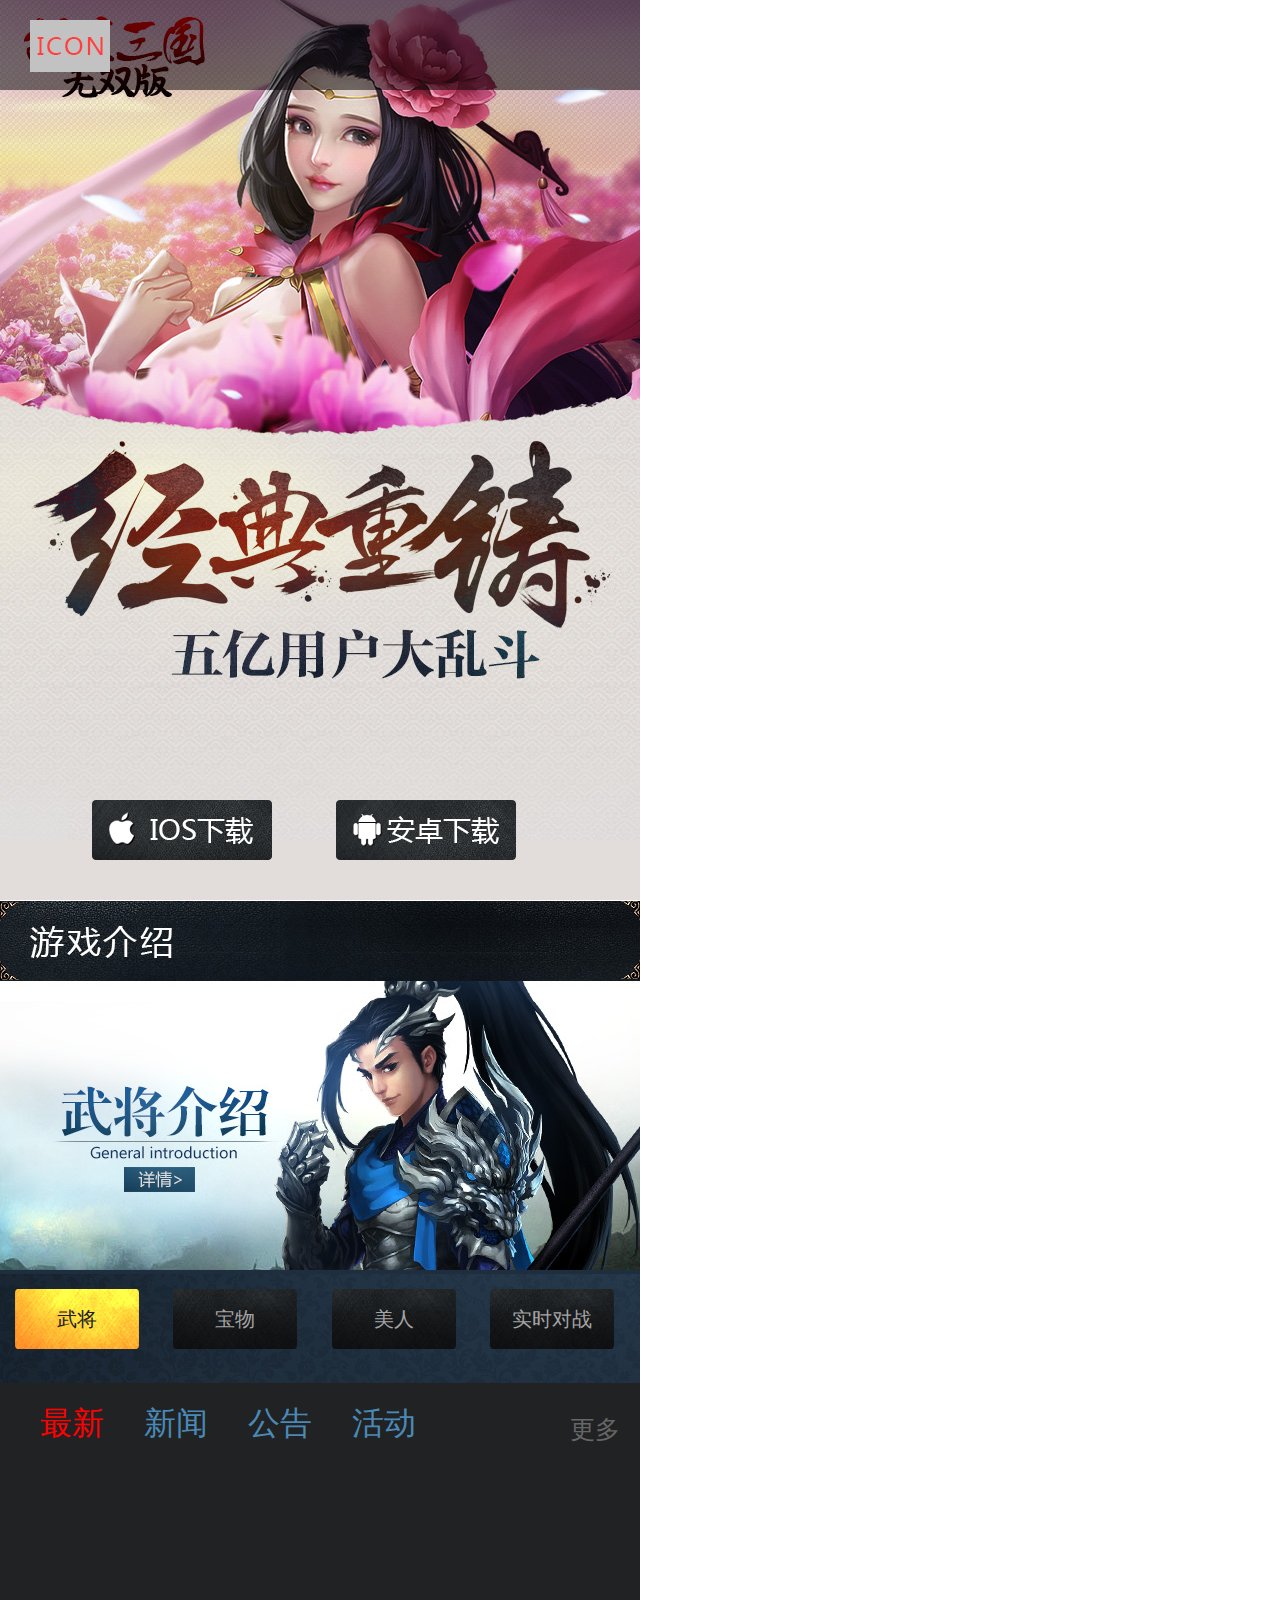
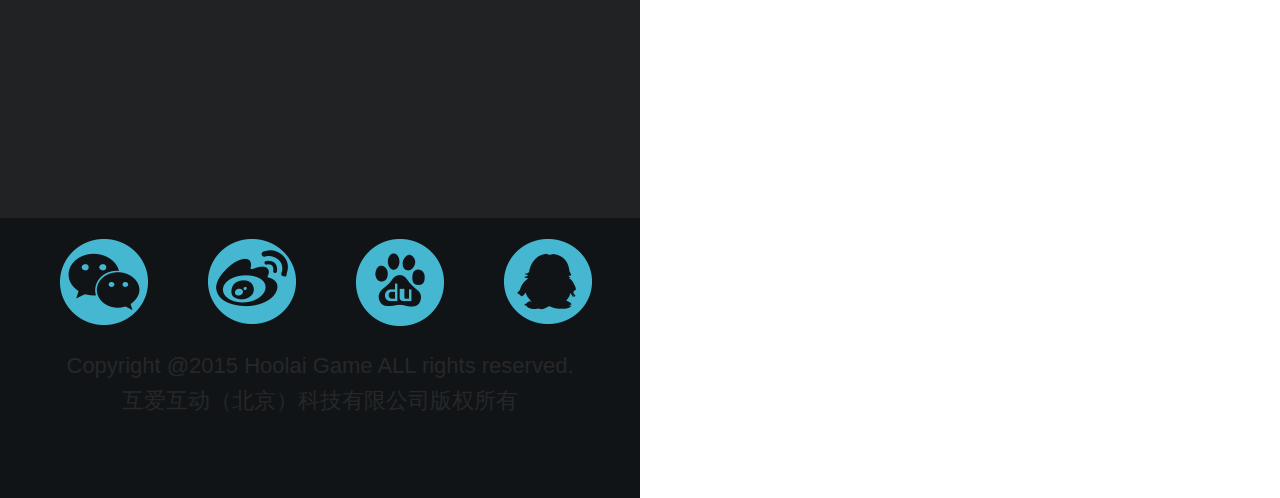
==== index.html @ 8ed96c47 "fir" ====
<!DOCTYPE html>
<html lang="en">

<head>
    <meta charset="UTF-8">
    <meta name="viewport" content="width=640,target-densitydpi=320, minimum-scale=0.5, maximum-scale=2,user-scalable=0">
    <meta name="keywords" content="模板">
    <meta name="description" content="模板 ">
    <meta name="author" content="lizzy">
    <!-- <meta HTTP-EQUIV="Pragma" CONTENT="no-cache"> -->
    <link rel="shortcut icon" href="favicon.ico" type="image/x-icon">
    <title>胡莱三国 无双版</title>
    <link rel="stylesheet" type="text/css" href="css/homepage.css">
    <script type="text/javascript" src="js/jquery-1.11.2.min.js"></script>
    <script type="text/javascript" src="js/homepage.js"></script>
</head>

<body class="home">
    <div class="nav">
        <a href="#" class="logo"></a>
        <!-- <img src="images/homepage/logo.jpg" alt="" class="logo"> -->
        <!-- <a href="#" class="dl">游戏下载</a> -->
    </div>
    <div class="bg">
        <div class="dl">
            <a href="#" class="ios">ios下载</a>
            <a href="#" class="android">android下载</a>
        </div>
    </div>    
    <div class="gameinfo">
        <h2 class="title"><span>游戏介绍</span></h2>
        <!-- <a href="#" class="btn">英雄介绍</a> -->
        <!-- tab 点击切换部分begin-->
        <div class="info_bg">
        <img src="images/homepage/bg2.jpg" alt="武将介绍">
           <div class="jieshao_bg">
           <li><a href="JavaScript:;" class="cur" >武将</a></li>
           <li><a href="JavaScript:;">宝物</a></li>
           <li><a href="JavaScript:;">美人</a></li>
           <li><a href="JavaScript:;">实时对战</a></li>
           </div>
        </div>
        <script type="text/javascript">
            $('div.info_bg').on('click','li',function(){ 
                // 忘记siblings ：去除所有除去当前的 的li      
//数组中的数据存成对象放到数组里,然后取的时候拿到li的下标值，对应去取数组中相应下标值中的对象里面的参数数据赋值到蒙层上就行了
// [,,,]  标记li数据的序号，把筛选出来的数据缓存到全局变量中去，点击事件中获取当前的li的序号对应给缓存的[];
                $(this).find('a').addClass('cur').parent('li').siblings('li').children('a').removeClass('cur');
                var $index=$('div.jieshao_bg').find('li').index($(this));
                console.log($index);
                  $('div.info_bg img').attr('src','images/homepage/bg2.jpg');
                if($index==1){
                    $('div.info_bg img').attr('src','images/homepage/logo.jpg');

                }else if($index==2){
                    $('div.info_bg img').attr('src','images/homepage/bg2.jpg');

                }
                else if($index==3){
                    $('div.info_bg img').attr('src','images/homepage/bg.jpg');

                }
            })
        </script>
         <!-- tab 点击切换部分end-->
    </div>
    <div class="news">
        <ul class="title">
            <li><a href="javascript:void(0)" class="current">最新</a></li>
            <li><a href="javascript:void(0)">新闻</a></li>
            <li><a href="javascript:void(0)">公告</a></li>
            <li><a href="javascript:void(0)">活动</a></li>
        </ul>
        <div class="contents">
            <!-- <ul class="content current">
                <li>
                    <span class="mark">[新闻]</span><a href="newsContent.html">亿元先生或联手火箭旧将亿元先生或联手火箭旧将亿元先生或联手火箭旧将</a><span class="time">01-18</span>
                </li>
                <li>
                    <span class="mark">[新闻]</span><a href="newsContent.html">亿元先生或联手火箭旧将</a><span class="time">01-18</span>
                </li>
                <li>
                    <span class="mark">[新闻]</span><a href="newsContent.html">亿元先生或联手火箭旧将</a><span class="time">01-18</span>
                </li>
                <li>
                    <span class="mark">[新闻]</span><a href="newsContent.html">亿元先生或联手火箭旧将</a><span class="time">01-18</span>
                </li>
            </ul>
            <ul class="content"></ul>
            <ul class="content"></ul>
            <ul class="content"></ul> -->
        </div>
        <a href="newsList.html" class="more">更多</a>
    </div>
    <ul class="btns">
        <li><a class="weixin" href="#">微信</a></li>
        <li><a class="weibo" href="#">微博</a></li>
        <li><a class="tieba" href="#">贴吧</a></li>
        <li><a class="qq" href="#">qq</a></li>
    </ul>
    <div class="foot">
        <p>
            Copyright @2015 Hoolai Game ALL rights reserved.  
        </p>
        <p>互爱互动（北京）科技有限公司版权所有</p>
        <!-- <p>
            京ICP备11034336号-1 网络文化经营许可证-文网文[2011]0744-272号
        </p> -->
    </div>
</body>

</html>
---- css/homepage.css ----
html,body,div,ul,li,a,img,h1,h2,h3,h4,h5,p{margin:0;padding:0}ul,li{list-style:none}img{border:none}a{text-decoration:none}body{font-family:"Microsoft Yahei",Arial,helvetica,sans_serif;font-weight:normal}div.nav{width:640px;height:90px;background:rgba(0,0,0,0.5);overflow:hidden;position:fixed;top:0;left:0;z-index:10}div.nav a.logo{background:url(../images/homepage/logo.jpg) no-repeat top center;margin-top:20px;margin-left:30px;display:block;width:80px;height:52px;float:left}div.nav a.dl{float:right;margin-right:30px;background:url(../images/homepage/dl.jpg) no-repeat center center;margin-top:20px;display:block;width:140px;height:48px;text-indent:-999px}div.foot{color:#272727;font-size:22px;width:100%;background-color:#111417;height:150px}div.foot p{line-height:35px;text-align:center;color:#272727;font-size:22px}.home{width:640px}.home h2{text-indent:-9999px;width:100%;height:80px;line-height:80px;background:url(../images/homepage/title_bg.jpg) no-repeat center center}.home h2 span{font-size:34px;color:#413f3f;margin-left:30px}.home div.bg{width:100%;height:300px;background:#e2ddda url(../images/homepage/bg.jpg) no-repeat top center;position:relative}.home div.bg div.dl{width:100%;height:140px;position:absolute;bottom:0;left:0}.home div.bg div.dl a{text-indent:-999px;margin-top:40px;display:inline-block;width:180px;height:60px}.home div.bg div.dl a.ios{margin-left:92px;background:url(../images/homepage/ios.jpg) no-repeat 0 0}.home div.bg div.dl a.android{margin-left:60px;background:url(../images/homepage/android.jpg) no-repeat 0 0}.home div.gameinfo{height:480px;width:100%;border-bottom:3px solid #c2c2c2;position:relative}.home div.gameinfo div.info_bg{width:640px;height:401px;background-color:#1e2e3e}.home div.gameinfo div.info_bg img{width:640px;height:290px}.home div.gameinfo div.info_bg div.jieshao_bg{background:url(../images/homepage/jieshao_bar.jpg) no-repeat;width:640px;height:113px}.home div.gameinfo div.info_bg li{margin:15px;display:inline-block}.home div.gameinfo div.info_bg li a{text-align:center;line-height:60px;color:#a4a4a4;font-size:20px;background:url(../images/homepage/wujiang.png) no-repeat;width:124px;height:60px;text-decoration:none;display:inline-block}.home div.gameinfo div.info_bg li a.cur{text-align:center;line-height:60px;color:#212121;font-size:20px;display:inline-block;width:124px;height:60px;background:url(../images/homepage/cur.png) no-repeat}.home div.gameinfo a.btn{text-indent:-999px;width:180px;height:60px;display:block;position:absolute;bottom:30px;left:50%;margin-left:-90px;background:url(../images/homepage/hero.jpg) no-repeat 0 0}.home div.news{width:100%;height:435px;overflow:hidden;position:relative;background-color:#202224}.home div.news h2 span{display:block;text-overflow:ellipsis;overflow:hidden;white-space:nowrap;color:#000;font-size:30px;line-height:80px;padding:0 20px}.home div.news ul.title{overflow:hidden}.home div.news ul.title li{float:left;margin-left:40px}.home div.news ul.title li a{font-size:32px;color:#4a89b5;line-height:80px}.home div.news ul.title li a.current,.home div.news ul.title li a:hover{color:#f00}.home div.news div.contents{width:100%;height:270px;position:relative}.home div.news div.contents ul.content{position:absolute;display:none;top:0;left:0}.home div.news div.contents ul.content li{line-height:52px;padding:0 25px;font-size:28px;color:#fff;display:block;overflow:hidden}.home div.news div.contents ul.content li span.mark{margin-right:20px;float:left}.home div.news div.contents ul.content li span.time{margin-left:20px;float:right}.home div.news div.contents ul.content li a{font-size:28px;color:#595959;text-overflow:ellipsis;overflow:hidden;white-space:nowrap;width:410px;display:inline-block}.home div.news div.contents ul.content li a:hover{color:#f00}.home div.news div.contents ul.content.current{display:block}.home div.news a.more{position:absolute;top:30px;right:20px;font-size:25px;color:#666}.home ul.btns{width:100%;height:130px;background-color:#111417;overflow:hidden}.home ul.btns li{float:left;margin-left:60px}.home ul.btns li a{display:inline-block;width:88px;height:88px;text-indent:-999px;margin-top:20px}.home ul.btns li a.weixin{background:url(../images/homepage/weixin.png) no-repeat center center}.home ul.btns li a.weibo{background:url(../images/homepage/weibo.png) no-repeat center center}.home ul.btns li a.tieba{background:url(../images/homepage/tieba.png) no-repeat center center}.home ul.btns li a.qq{background:url(../images/homepage/qq.png) no-repeat center center}body.news_content{width:640px}body.news_content div.bg{width:100%;height:300px;background:url(../images/homepage/bg.jpg) no-repeat top center}body.news_content div.wrap{border-bottom:3px solid #ddd}body.news_content div.wrap div.contents h2{color:#000;font-size:33px;margin-top:35px;margin-left:20px;margin-bottom:20px}body.news_content div.wrap div.contents h5{color:#9f9f9f;font-size:24px;margin-left:20px;line-height:40px}body.news_content div.wrap div.contents div.content{color:#000;font-size:28px;margin-top:35px;line-height:50px;padding:20px}body.news_content div.wrap a.top{width:88px;height:88px;margin:20px auto 40px auto;display:block;background:url(../images/list/top.png) no-repeat center center}body.news_list{width:640px}body.news_list div.bg{width:100%;height:300px;background:url(../images/homepage/bg.jpg) no-repeat top center}body.news_list div.wrap{width:100%;margin-top:20px;overflow:hidden;padding-bottom:40px;border-bottom:3px solid #ddd}body.news_list div.wrap ul.title{overflow:hidden}body.news_list div.wrap ul.title li{float:left;margin-left:40px}body.news_list div.wrap ul.title li a{font-size:32px;color:#4a89b5;line-height:80px}body.news_list div.wrap ul.title li a.current,body.news_list div.wrap ul.title li a:hover{color:#f00}body.news_list div.wrap div.contents{margin-top:10px;width:100%}body.news_list div.wrap div.contents ul.content{display:none}body.news_list div.wrap div.contents ul.content li{line-height:52px;padding:0 25px;font-size:28px;color:#000;display:block;overflow:hidden}body.news_list div.wrap div.contents ul.content li span.time{margin-left:20px;float:right}body.news_list div.wrap div.contents ul.content li a{font-size:28px;color:#595959;text-overflow:ellipsis;overflow:hidden;white-space:nowrap;width:490px;display:inline-block}body.news_list div.wrap div.contents ul.content li a:hover{color:#f00}body.news_list div.wrap div.contents ul.content.current{display:block}
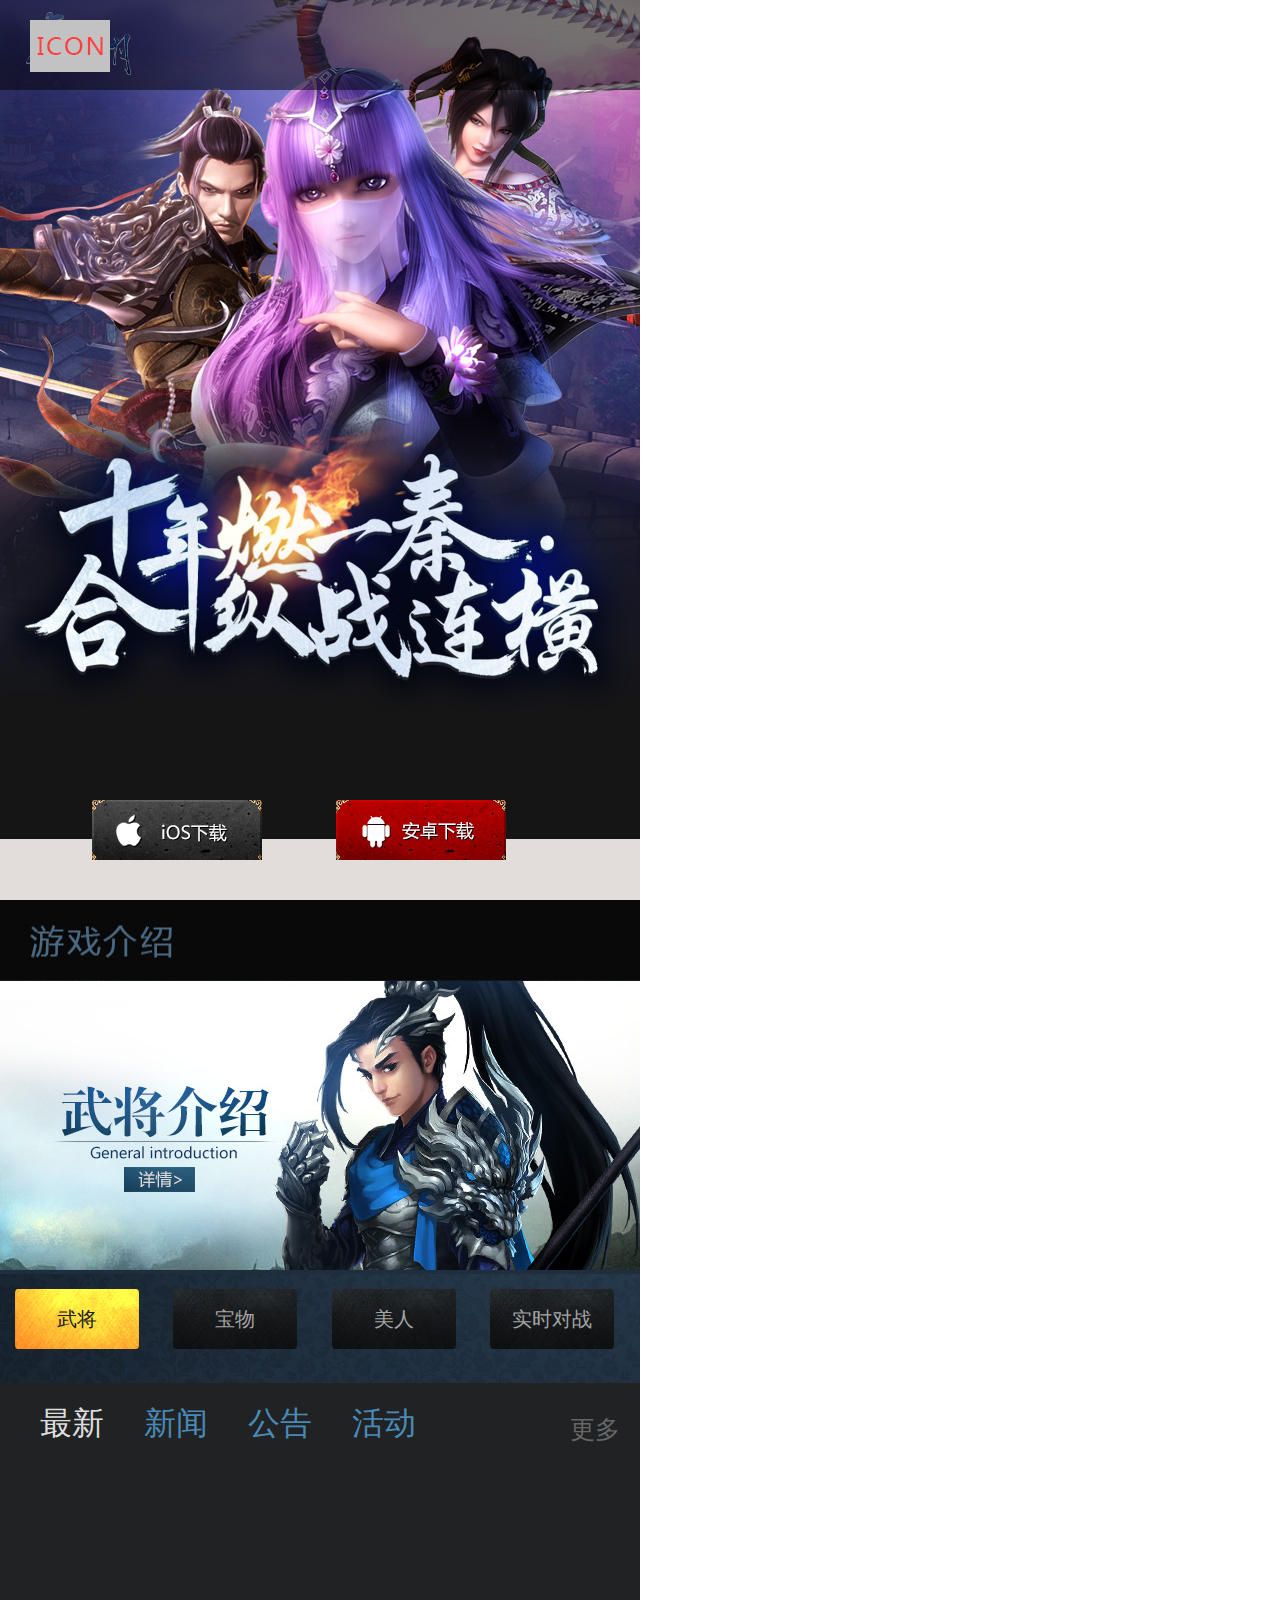
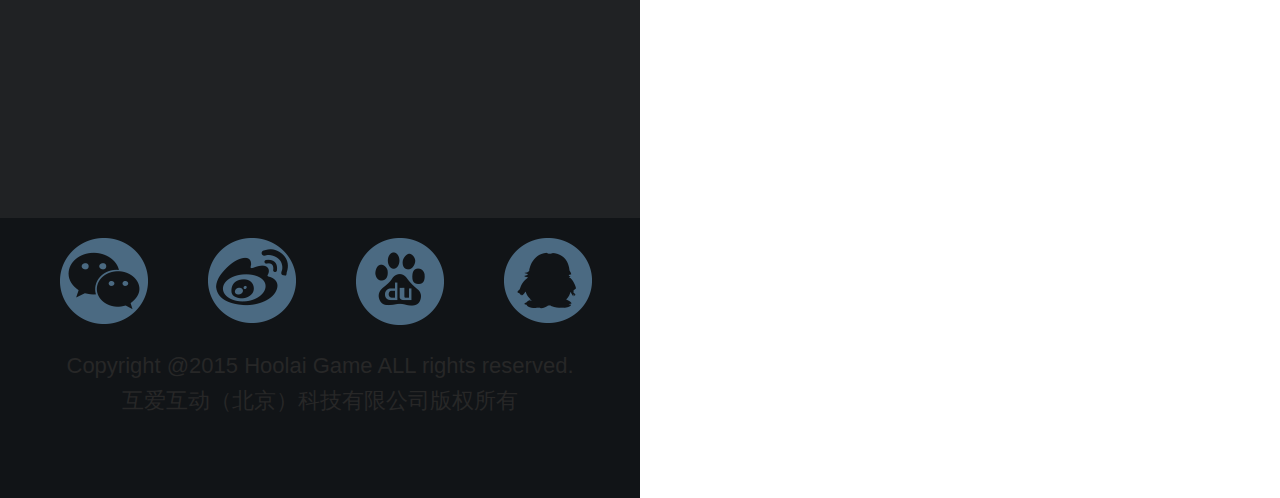
==== commit c6fef77d: "qinshi" ====
--- a/index.html
+++ b/index.html
@@ -4,12 +4,12 @@
 <head>
     <meta charset="UTF-8">
     <meta name="viewport" content="width=640,target-densitydpi=320, minimum-scale=0.5, maximum-scale=2,user-scalable=0">
-    <meta name="keywords" content="模板">
-    <meta name="description" content="模板 ">
+    <meta name="keywords" content="秦时明月">
+    <meta name="description" content="秦时明月 ">
     <meta name="author" content="lizzy">
     <!-- <meta HTTP-EQUIV="Pragma" CONTENT="no-cache"> -->
     <link rel="shortcut icon" href="favicon.ico" type="image/x-icon">
-    <title>胡莱三国 无双版</title>
+    <title>秦时明月</title>
     <link rel="stylesheet" type="text/css" href="css/homepage.css">
     <script type="text/javascript" src="js/jquery-1.11.2.min.js"></script>
     <script type="text/javascript" src="js/homepage.js"></script>
--- a/css/homepage.css
+++ b/css/homepage.css
@@ -1 +1,388 @@
-html,body,div,ul,li,a,img,h1,h2,h3,h4,h5,p{margin:0;padding:0}ul,li{list-style:none}img{border:none}a{text-decoration:none}body{font-family:"Microsoft Yahei",Arial,helvetica,sans_serif;font-weight:normal}div.nav{width:640px;height:90px;background:rgba(0,0,0,0.5);overflow:hidden;position:fixed;top:0;left:0;z-index:10}div.nav a.logo{background:url(../images/homepage/logo.jpg) no-repeat top center;margin-top:20px;margin-left:30px;display:block;width:80px;height:52px;float:left}div.nav a.dl{float:right;margin-right:30px;background:url(../images/homepage/dl.jpg) no-repeat center center;margin-top:20px;display:block;width:140px;height:48px;text-indent:-999px}div.foot{color:#272727;font-size:22px;width:100%;background-color:#111417;height:150px}div.foot p{line-height:35px;text-align:center;color:#272727;font-size:22px}.home{width:640px}.home h2{text-indent:-9999px;width:100%;height:80px;line-height:80px;background:url(../images/homepage/title_bg.jpg) no-repeat center center}.home h2 span{font-size:34px;color:#413f3f;margin-left:30px}.home div.bg{width:100%;height:300px;background:#e2ddda url(../images/homepage/bg.jpg) no-repeat top center;position:relative}.home div.bg div.dl{width:100%;height:140px;position:absolute;bottom:0;left:0}.home div.bg div.dl a{text-indent:-999px;margin-top:40px;display:inline-block;width:180px;height:60px}.home div.bg div.dl a.ios{margin-left:92px;background:url(../images/homepage/ios.jpg) no-repeat 0 0}.home div.bg div.dl a.android{margin-left:60px;background:url(../images/homepage/android.jpg) no-repeat 0 0}.home div.gameinfo{height:480px;width:100%;border-bottom:3px solid #c2c2c2;position:relative}.home div.gameinfo div.info_bg{width:640px;height:401px;background-color:#1e2e3e}.home div.gameinfo div.info_bg img{width:640px;height:290px}.home div.gameinfo div.info_bg div.jieshao_bg{background:url(../images/homepage/jieshao_bar.jpg) no-repeat;width:640px;height:113px}.home div.gameinfo div.info_bg li{margin:15px;display:inline-block}.home div.gameinfo div.info_bg li a{text-align:center;line-height:60px;color:#a4a4a4;font-size:20px;background:url(../images/homepage/wujiang.png) no-repeat;width:124px;height:60px;text-decoration:none;display:inline-block}.home div.gameinfo div.info_bg li a.cur{text-align:center;line-height:60px;color:#212121;font-size:20px;display:inline-block;width:124px;height:60px;background:url(../images/homepage/cur.png) no-repeat}.home div.gameinfo a.btn{text-indent:-999px;width:180px;height:60px;display:block;position:absolute;bottom:30px;left:50%;margin-left:-90px;background:url(../images/homepage/hero.jpg) no-repeat 0 0}.home div.news{width:100%;height:435px;overflow:hidden;position:relative;background-color:#202224}.home div.news h2 span{display:block;text-overflow:ellipsis;overflow:hidden;white-space:nowrap;color:#000;font-size:30px;line-height:80px;padding:0 20px}.home div.news ul.title{overflow:hidden}.home div.news ul.title li{float:left;margin-left:40px}.home div.news ul.title li a{font-size:32px;color:#4a89b5;line-height:80px}.home div.news ul.title li a.current,.home div.news ul.title li a:hover{color:#f00}.home div.news div.contents{width:100%;height:270px;position:relative}.home div.news div.contents ul.content{position:absolute;display:none;top:0;left:0}.home div.news div.contents ul.content li{line-height:52px;padding:0 25px;font-size:28px;color:#fff;display:block;overflow:hidden}.home div.news div.contents ul.content li span.mark{margin-right:20px;float:left}.home div.news div.contents ul.content li span.time{margin-left:20px;float:right}.home div.news div.contents ul.content li a{font-size:28px;color:#595959;text-overflow:ellipsis;overflow:hidden;white-space:nowrap;width:410px;display:inline-block}.home div.news div.contents ul.content li a:hover{color:#f00}.home div.news div.contents ul.content.current{display:block}.home div.news a.more{position:absolute;top:30px;right:20px;font-size:25px;color:#666}.home ul.btns{width:100%;height:130px;background-color:#111417;overflow:hidden}.home ul.btns li{float:left;margin-left:60px}.home ul.btns li a{display:inline-block;width:88px;height:88px;text-indent:-999px;margin-top:20px}.home ul.btns li a.weixin{background:url(../images/homepage/weixin.png) no-repeat center center}.home ul.btns li a.weibo{background:url(../images/homepage/weibo.png) no-repeat center center}.home ul.btns li a.tieba{background:url(../images/homepage/tieba.png) no-repeat center center}.home ul.btns li a.qq{background:url(../images/homepage/qq.png) no-repeat center center}body.news_content{width:640px}body.news_content div.bg{width:100%;height:300px;background:url(../images/homepage/bg.jpg) no-repeat top center}body.news_content div.wrap{border-bottom:3px solid #ddd}body.news_content div.wrap div.contents h2{color:#000;font-size:33px;margin-top:35px;margin-left:20px;margin-bottom:20px}body.news_content div.wrap div.contents h5{color:#9f9f9f;font-size:24px;margin-left:20px;line-height:40px}body.news_content div.wrap div.contents div.content{color:#000;font-size:28px;margin-top:35px;line-height:50px;padding:20px}body.news_content div.wrap a.top{width:88px;height:88px;margin:20px auto 40px auto;display:block;background:url(../images/list/top.png) no-repeat center center}body.news_list{width:640px}body.news_list div.bg{width:100%;height:300px;background:url(../images/homepage/bg.jpg) no-repeat top center}body.news_list div.wrap{width:100%;margin-top:20px;overflow:hidden;padding-bottom:40px;border-bottom:3px solid #ddd}body.news_list div.wrap ul.title{overflow:hidden}body.news_list div.wrap ul.title li{float:left;margin-left:40px}body.news_list div.wrap ul.title li a{font-size:32px;color:#4a89b5;line-height:80px}body.news_list div.wrap ul.title li a.current,body.news_list div.wrap ul.title li a:hover{color:#f00}body.news_list div.wrap div.contents{margin-top:10px;width:100%}body.news_list div.wrap div.contents ul.content{display:none}body.news_list div.wrap div.contents ul.content li{line-height:52px;padding:0 25px;font-size:28px;color:#000;display:block;overflow:hidden}body.news_list div.wrap div.contents ul.content li span.time{margin-left:20px;float:right}body.news_list div.wrap div.contents ul.content li a{font-size:28px;color:#595959;text-overflow:ellipsis;overflow:hidden;white-space:nowrap;width:490px;display:inline-block}body.news_list div.wrap div.contents ul.content li a:hover{color:#f00}body.news_list div.wrap div.contents ul.content.current{display:block}+html,
+body,
+div,
+ul,
+li,
+a,
+img,
+h1,
+h2,
+h3,
+h4,
+h5,
+p {
+  margin: 0px;
+  padding: 0px;
+}
+ul,
+li {
+  list-style: none;
+}
+img {
+  border: none;
+}
+a {
+  text-decoration: none;
+}
+body {
+  font-family: "Microsoft Yahei", Arial, helvetica, sans_serif;
+  font-weight: normal;
+}
+div.nav {
+  width: 640px;
+  height: 90px;
+  background: rgba(0, 0, 0, 0.5);
+  overflow: hidden;
+  position: fixed;
+  top: 0px;
+  left: 0px;
+  z-index: 10;
+}
+div.nav a.logo {
+  background: url(../images/homepage/logo.jpg) no-repeat top center;
+  margin-top: 20px;
+  margin-left: 30px;
+  display: block;
+  width: 80px;
+  height: 52px;
+  float: left;
+}
+div.nav a.dl {
+  float: right;
+  margin-right: 30px;
+  background: url(../images/homepage/dl.jpg) no-repeat center center;
+  margin-top: 20px;
+  display: block;
+  width: 140px;
+  height: 48px;
+  text-indent: -999px;
+}
+div.foot {
+  color: #272727;
+  font-size: 22px;
+  width: 100%;
+  background-color: #111417;
+  height: 150px;
+}
+div.foot p {
+  line-height: 35px;
+  text-align: center;
+  color: #272727;
+  font-size: 22px;
+}
+.home {
+  width: 640px;
+}
+.home h2 {
+  text-indent: -9999px;
+  width: 100%;
+  height: 80px;
+  line-height: 80px;
+  background: url(../images/homepage/title_bg.jpg) no-repeat center center;
+}
+.home h2 span {
+  font-size: 34px;
+  color: #413f3f;
+  margin-left: 30px;
+}
+.home div.bg {
+  width: 100%;
+  height: 300px;
+  background: #e2ddda url(../images/homepage/bg.jpg) no-repeat top center;
+  position: relative;
+}
+.home div.bg div.dl {
+  width: 100%;
+  height: 140px;
+  position: absolute;
+  bottom: 0px;
+  left: 0px;
+}
+.home div.bg div.dl a {
+  text-indent: -999px;
+  margin-top: 40px;
+  display: inline-block;
+  width: 180px;
+  height: 60px;
+}
+.home div.bg div.dl a.ios {
+  margin-left: 92px;
+  background: url(../images/homepage/ios.png) no-repeat 0 0;
+}
+.home div.bg div.dl a.android {
+  margin-left: 60px;
+  background: url(../images/homepage/android.png) no-repeat 0 0;
+}
+.home div.gameinfo {
+  height: 480px;
+  width: 100%;
+  border-bottom: 3px solid #c2c2c2;
+  position: relative;
+}
+.home div.gameinfo div.info_bg {
+  width: 640px;
+  height: 401px;
+  background-color: #1e2e3e;
+}
+.home div.gameinfo div.info_bg img {
+  width: 640px;
+  height: 290px;
+}
+.home div.gameinfo div.info_bg div.jieshao_bg {
+  background: url(../images/homepage/jieshao_bar.jpg) no-repeat;
+  width: 640px;
+  height: 113px;
+}
+.home div.gameinfo div.info_bg li {
+  margin: 15px;
+  display: inline-block;
+}
+.home div.gameinfo div.info_bg li a {
+  text-align: center;
+  line-height: 60px;
+  color: #a4a4a4;
+  font-size: 20px;
+  background: url(../images/homepage/wujiang.png) no-repeat;
+  width: 124px;
+  height: 60px;
+  text-decoration: none;
+  display: inline-block;
+}
+.home div.gameinfo div.info_bg li a.cur {
+  text-align: center;
+  line-height: 60px;
+  color: #212121;
+  font-size: 20px;
+  display: inline-block;
+  width: 124px;
+  height: 60px;
+  background: url(../images/homepage/cur.png) no-repeat;
+}
+.home div.gameinfo a.btn {
+  text-indent: -999px;
+  width: 180px;
+  height: 60px;
+  display: block;
+  position: absolute;
+  bottom: 30px;
+  left: 50%;
+  margin-left: -90px;
+  background: url(../images/homepage/hero.jpg) no-repeat 0 0;
+}
+.home div.news {
+  width: 100%;
+  height: 435px;
+  overflow: hidden;
+  position: relative;
+  background-color: #202224;
+}
+.home div.news h2 span {
+  display: block;
+  text-overflow: ellipsis;
+  overflow: hidden;
+  white-space: nowrap;
+  color: #000;
+  font-size: 30px;
+  line-height: 80px;
+  padding: 0px 20px;
+}
+.home div.news ul.title {
+  overflow: hidden;
+}
+.home div.news ul.title li {
+  float: left;
+  margin-left: 40px;
+}
+.home div.news ul.title li a {
+  font-size: 32px;
+  color: #4a89b5;
+  line-height: 80px;
+}
+.home div.news ul.title li a.current,
+.home div.news ul.title li a:hover {
+  color: #ddd;
+}
+.home div.news div.contents {
+  width: 100%;
+  height: 270px;
+  position: relative;
+}
+.home div.news div.contents ul.content {
+  position: absolute;
+  display: none;
+  top: 0px;
+  left: 0px;
+}
+.home div.news div.contents ul.content li {
+  line-height: 52px;
+  padding: 0px 25px;
+  font-size: 28px;
+  color: #4D4B4B;
+  display: block;
+  overflow: hidden;
+}
+.home div.news div.contents ul.content li span.mark {
+  margin-right: 20px;
+  float: left;
+}
+.home div.news div.contents ul.content li span.time {
+  margin-left: 20px;
+  float: right;
+}
+.home div.news div.contents ul.content li a {
+  font-size: 28px;
+  color: #595959;
+  text-overflow: ellipsis;
+  overflow: hidden;
+  white-space: nowrap;
+  width: 410px;
+  display: inline-block;
+}
+.home div.news div.contents ul.content li a:hover {
+  color: #ddd;
+}
+.home div.news div.contents ul.content.current {
+  display: block;
+}
+.home div.news a.more {
+  position: absolute;
+  top: 30px;
+  right: 20px;
+  font-size: 25px;
+  color: #666;
+}
+.home ul.btns {
+  width: 100%;
+  height: 130px;
+  background-color: #111417;
+  /*    border-top: 3px solid #c2c2c2;
+     border-bottom: 3px solid #c2c2c2; */
+  overflow: hidden;
+}
+.home ul.btns li {
+  float: left;
+  margin-left: 60px;
+}
+.home ul.btns li a {
+  display: inline-block;
+  width: 88px;
+  height: 88px;
+  text-indent: -999px;
+  margin-top: 20px;
+}
+.home ul.btns li a.weixin {
+  background: url(../images/homepage/weixin.png) no-repeat center center;
+}
+.home ul.btns li a.weibo {
+  background: url(../images/homepage/weibo.png) no-repeat center center;
+}
+.home ul.btns li a.tieba {
+  background: url(../images/homepage/tieba.png) no-repeat center center;
+}
+.home ul.btns li a.qq {
+  background: url(../images/homepage/qq.png) no-repeat center center;
+}
+body.news_content {
+  width: 640px;
+  background-color: #000;
+}
+body.news_content div.bg {
+  width: 100%;
+  height: 400px;
+  background: #ffffff url(../images/homepage/bg.jpg) no-repeat top center;
+}
+body.news_content div.wrap div.contents {
+  background-color: #000;
+}
+body.news_content div.wrap div.contents h2 {
+  text-align: center;
+  color: #595959;
+  font-size: 33px;
+  margin-top: 35px;
+  margin-left: 20px;
+  margin-bottom: 20px;
+}
+body.news_content div.wrap div.contents h5 {
+  color: #9f9f9f;
+  font-size: 24px;
+  margin-left: 20px;
+  line-height: 40px;
+}
+body.news_content div.wrap div.contents div.content {
+  color: #595959;
+  font-size: 28px;
+  margin-top: 35px;
+  line-height: 50px;
+  padding: 20px;
+}
+body.news_content div.wrap a.top {
+  width: 88px;
+  height: 88px;
+  margin: 20px auto 40px auto;
+  display: block;
+  background: url(../images/list/top.png) no-repeat center center;
+}
+body.news_list {
+  width: 640px;
+}
+body.news_list div.bg {
+  width: 100%;
+  height: 400px;
+  background: url(../images/homepage/bg.jpg) no-repeat top center;
+}
+body.news_list div.wrap {
+  width: 100%;
+  overflow: hidden;
+  padding-bottom: 40px;
+  background-color: #000;
+}
+body.news_list div.wrap ul.title {
+  overflow: hidden;
+}
+body.news_list div.wrap ul.title li {
+  float: left;
+  margin-left: 50px;
+}
+body.news_list div.wrap ul.title li a {
+  font-size: 32px;
+  color: #4a89b5;
+  line-height: 80px;
+}
+body.news_list div.wrap ul.title li a.current,
+body.news_list div.wrap ul.title li a:hover {
+  color: #ddd;
+}
+body.news_list div.wrap div.contents {
+  margin-top: 10px;
+  width: 100%;
+}
+body.news_list div.wrap div.contents ul.content {
+  display: none;
+}
+body.news_list div.wrap div.contents ul.content li {
+  line-height: 52px;
+  padding: 0px 25px;
+  font-size: 28px;
+  color: #000;
+  display: block;
+  overflow: hidden;
+}
+body.news_list div.wrap div.contents ul.content li span.time {
+  margin-left: 20px;
+  float: right;
+}
+body.news_list div.wrap div.contents ul.content li a {
+  font-size: 28px;
+  color: #595959;
+  text-overflow: ellipsis;
+  overflow: hidden;
+  white-space: nowrap;
+  width: 490px;
+  display: inline-block;
+}
+body.news_list div.wrap div.contents ul.content li a:hover {
+  color: #ddd;
+}
+body.news_list div.wrap div.contents ul.content.current {
+  display: block;
+}
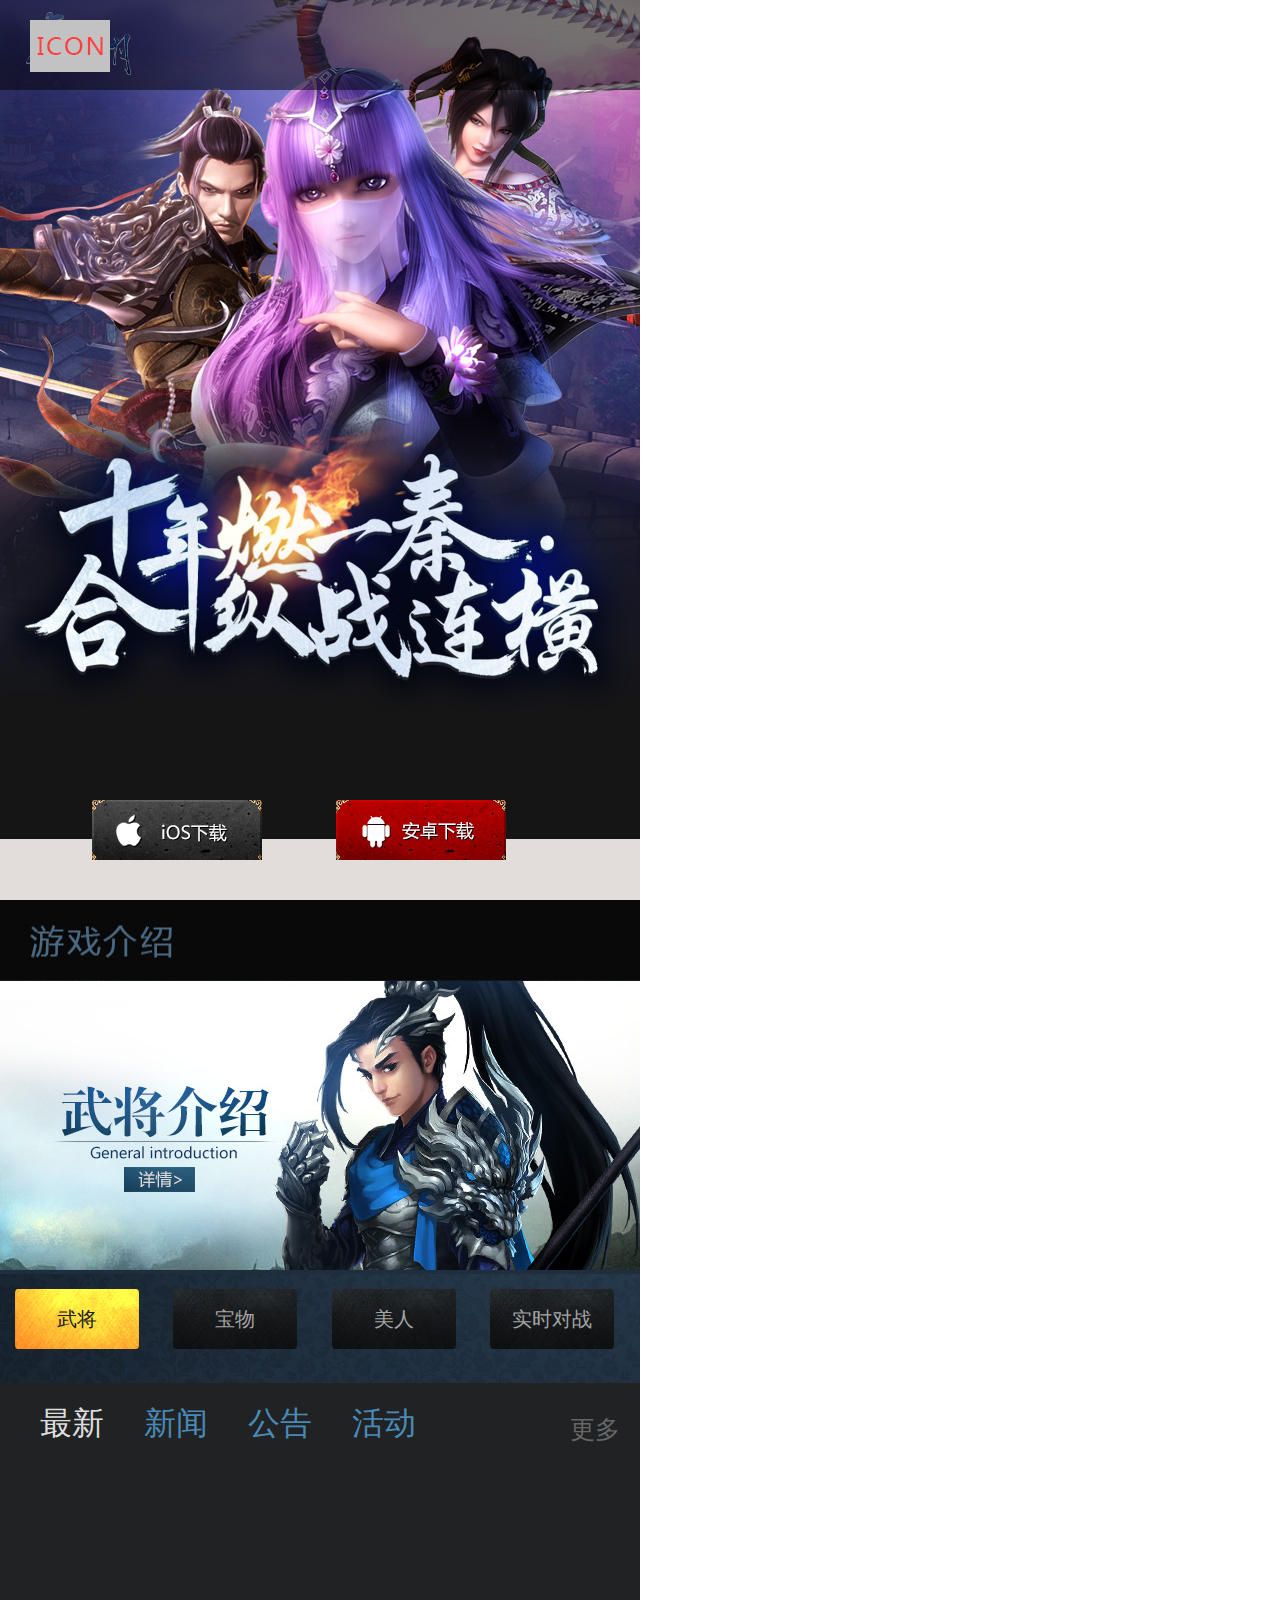
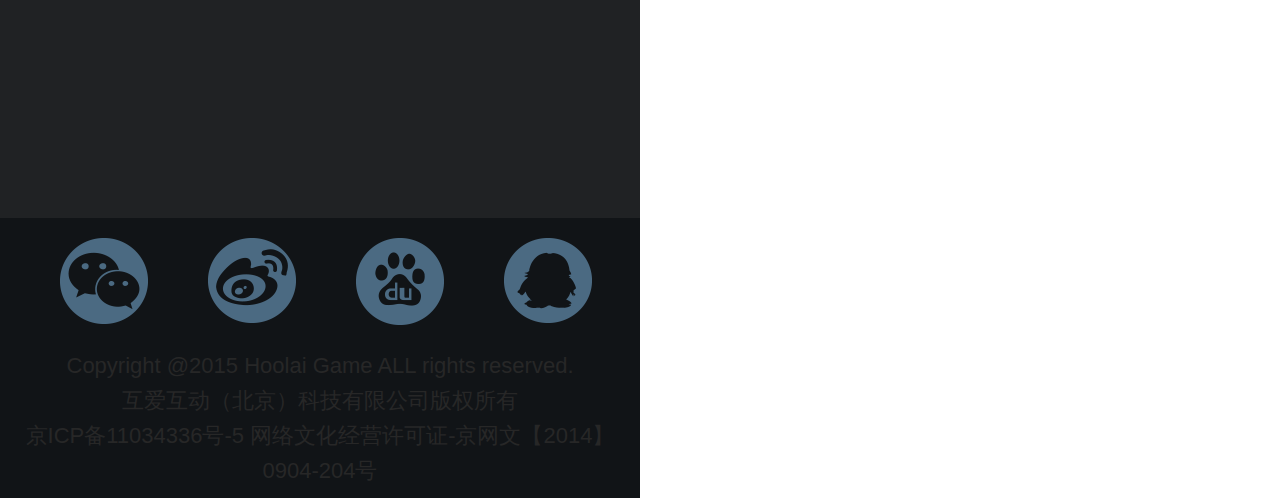
==== commit 55908abb: "安卓下载链接" ====
--- a/index.html
+++ b/index.html
@@ -24,7 +24,7 @@
     <div class="bg">
         <div class="dl">
             <a href="#" class="ios">ios下载</a>
-            <a href="#" class="android">android下载</a>
+            <a href="http://cdn.qsmy.hulai.com/qsmysy/APK/zh_bs.apk" class="android">android下载</a>
         </div>
     </div>    
     <div class="gameinfo">
@@ -103,9 +103,9 @@
             Copyright @2015 Hoolai Game ALL rights reserved.  
         </p>
         <p>互爱互动（北京）科技有限公司版权所有</p>
-        <!-- <p>
-            京ICP备11034336号-1 网络文化经营许可证-文网文[2011]0744-272号
-        </p> -->
+        <p>
+            京ICP备11034336号-5 网络文化经营许可证-京网文【2014】0904-204号
+        </p>
     </div>
 </body>
 
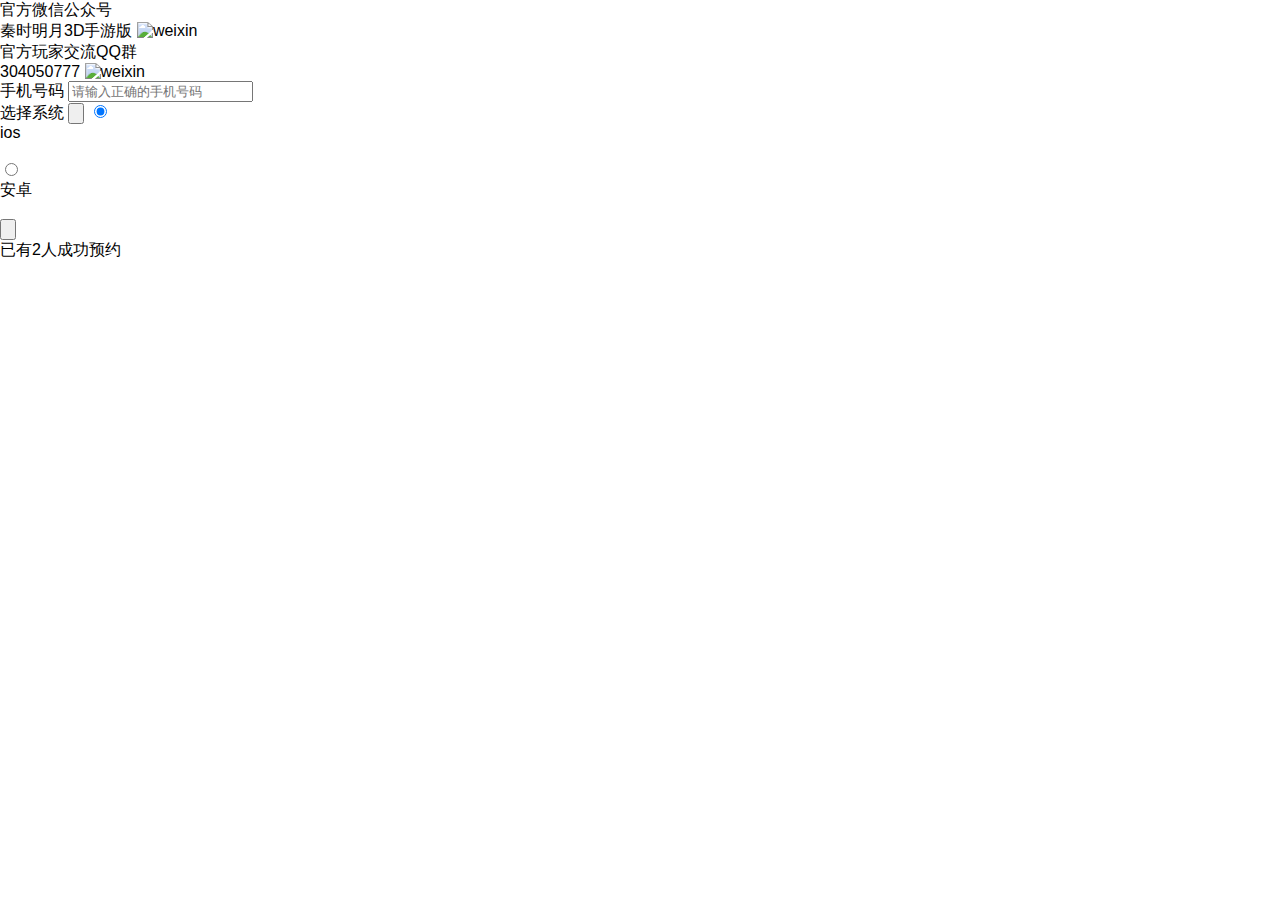
==== commit 9dcfa59b: "vue" ====
--- a/index.html
+++ b/index.html
@@ -3,110 +3,194 @@
 
 <head>
     <meta charset="UTF-8">
-    <meta name="viewport" content="width=640,target-densitydpi=320, minimum-scale=0.5, maximum-scale=2,user-scalable=0">
-    <meta name="keywords" content="秦时明月">
-    <meta name="description" content="秦时明月 ">
-    <meta name="author" content="lizzy">
-    <!-- <meta HTTP-EQUIV="Pragma" CONTENT="no-cache"> -->
-    <link rel="shortcut icon" href="favicon.ico" type="image/x-icon">
-    <title>秦时明月</title>
+    <title>《秦时明月3D》手游官网</title>
+    <meta name="keywords" content="预约抢码 官方微信 玩家QQ群 ios下载 安卓下载">
+    <meta author='heyanfang'>
+    <link rel="shortcut icon" href="icon.ico" type="image/x-icon">
+    <meta name="decriptions" content="十年燃一秦 合纵战连横">
+    <meta name="viewport" content="width=640,user-scalable=no">
+    <!-- <meta name="viewport" content="width=device-width, initial-scale=1">
+    <link rel="shortcut icon" href="icon.ico" type="image/x-icon"> -->
     <link rel="stylesheet" type="text/css" href="css/homepage.css">
-    <script type="text/javascript" src="js/jquery-1.11.2.min.js"></script>
-    <script type="text/javascript" src="js/homepage.js"></script>
+    <link rel="stylesheet" type="text/css" href="css/style2.css">
 </head>
 
-<body class="home">
-    <div class="nav">
-        <a href="#" class="logo"></a>
-        <!-- <img src="images/homepage/logo.jpg" alt="" class="logo"> -->
-        <!-- <a href="#" class="dl">游戏下载</a> -->
+<body id="xxx">
+    <div class="wrap">
+        <section>
+            <div class="content">
+                <div class="yuyue pos hov" @click="yuyueCli"></div>
+                <div class="weixin pos hov" @click="butCli"></div>
+                <div class="qq pos hov" @click="butCli"></div>
+                <div class="iosdown pos hov" ></div>
+                <div class="andrdown pos hov" ></div>
+            </div>
+        </section>
     </div>
-    <div class="bg">
-        <div class="dl">
-            <a href="#" class="ios">ios下载</a>
-            <a href="http://cdn.qsmy.hulai.com/qsmysy/APK/zh_bs.apk" class="android">android下载</a>
+    <!-- mengceng-->
+    <div class="mengceng"></div>
+    <!-- tan -->
+    <div class="weixin_sec" id="weixins" v-show="ok">
+        <div class="close_weixin hov"></div>
+        <span class="letter">官方微信公众号<br/> 秦时明月3D手游版</span>
+        <img src="img/weixin.png" alt="weixin">
+    </div>
+    <!-- wanjiaqq -->
+     <div class="weixin_sec" id="wanjia" v-show="ok">
+        <div class="close_weixin hov"></div>
+        <span class="letter">官方玩家交流QQ群
+        <br/>  304050777</span>
+        <img src="img/wanjiaqun_ma.png" alt="weixin">
+    </div>
+    <!-- ios download -->
+    <!-- <div class="ios_swc" style="display:none;">
+        <div class="close_weixin hov"></div>
+        <span class="letter">游戏下载即将开启，通过官网完成游戏预约在首测时可获得首测超值豪礼<br/>  同时，关注官方微信、加入官方QQ交流群，可第一时间获取游戏最新资讯</span>
+    </div> -->
+    <!-- gongxi -->
+    <div v-show="ok" class="gongxi">
+        <div class="close_weixin hov" @click="closeCli"></div>
+    </div>
+    <!-- yuyue -->
+    <form v-cloak v-show="show">
+        <div class="yuyuew">
+            <div class="yuyuexinxi">
+                <div class="close hov" @click="closeCli"></div>
+                <div class="one">
+                    <span class="pul">手机号码</span>
+                    <input class="enter_phone" type="text" placeholder="请输入正确的手机号码" maxlength="11" v-model="phone"></input>
+                </div>
+                <div class="two"> <span class="pul"> 选择系统</span>
+                    <!-- 外围框 -->
+                    <input class="modify_sys" type="button">
+                    <!-- ios button -->
+                    <label for="ios" class="ios forms_t">
+                        <input type="radio" id="radio-2-1" name="秦时明月" class="
+                         regular-radio big-radio" checked="true" value="秦时明月IOS">
+                        <label for="radio-2-1"></label>
+                        <div class="ios_tit">ios</div>
+                        <br>
+                        <!--  <input type="radio" name="秦时明月" id="ios" value="秦时明月IOS" checked="true" />ios -->
+                    </label>
+                    <!-- android button  -->
+                    <label for="android" class="android forms_t">
+                        <input type="radio" id="radio-2-2" name="秦时明月" class="regular-radio big-radio" value="秦时明月android">
+                        <label for="radio-2-2"></label>
+                        <div class="and_tit">安卓</div>
+                        <br>
+                        <!--   <input type="radio" name="秦时明月" id="android" value="秦时明月android" />安卓 -->
+                    </label>
+                    </input>
+                </div>
+                <input type="button" class="but hov" @click="submitCli">
+                <span id="iosNum" style="display:none"> </span>
+                <span id="andNum" style="display:none"></span>
+                <div id="getGift">已有<span id="allNum">2</span>人成功预约</div>
+            </div>
         </div>
-    </div>    
-    <div class="gameinfo">
-        <h2 class="title"><span>游戏介绍</span></h2>
-        <!-- <a href="#" class="btn">英雄介绍</a> -->
-        <!-- tab 点击切换部分begin-->
-        <div class="info_bg">
-        <img src="images/homepage/bg2.jpg" alt="武将介绍">
-           <div class="jieshao_bg">
-           <li><a href="JavaScript:;" class="cur" >武将</a></li>
-           <li><a href="JavaScript:;">宝物</a></li>
-           <li><a href="JavaScript:;">美人</a></li>
-           <li><a href="JavaScript:;">实时对战</a></li>
-           </div>
-        </div>
-        <script type="text/javascript">
-            $('div.info_bg').on('click','li',function(){ 
-                // 忘记siblings ：去除所有除去当前的 的li      
-//数组中的数据存成对象放到数组里,然后取的时候拿到li的下标值，对应去取数组中相应下标值中的对象里面的参数数据赋值到蒙层上就行了
-// [,,,]  标记li数据的序号，把筛选出来的数据缓存到全局变量中去，点击事件中获取当前的li的序号对应给缓存的[];
-                $(this).find('a').addClass('cur').parent('li').siblings('li').children('a').removeClass('cur');
-                var $index=$('div.jieshao_bg').find('li').index($(this));
-                console.log($index);
-                  $('div.info_bg img').attr('src','images/homepage/bg2.jpg');
-                if($index==1){
-                    $('div.info_bg img').attr('src','images/homepage/logo.jpg');
+    </form>
+    <script type="text/javascript" src="js/jquery.min.js"></script>
+    <script type="text/javascript" src="js/vue.js"></script>
+    <!-- // <script src="https://unpkg.com/vue/dist/vue.js"></script> -->
+    <!-- // <script type="text/javascript" src="js/index.js"></script> -->
+    <script type="text/javascript">
+    var apiUrl = "http://api.hulai.com";
 
-                }else if($index==2){
-                    $('div.info_bg img').attr('src','images/homepage/bg2.jpg');
+    function getNum(eventname, cal) {
+        var Nurl = apiUrl + "/h/api/event/getEventNum";
+        var data = {}
+        data.eventname = eventname;
+        $.post(Nurl, data, function(result) {
+            cal(result.data);
+        }, "json");
+    }
+    function refNum() {
+        getNum('秦时明月IOS', function(num) {
+            $('#iosNum').text(num);
+            bindAll();
+        })
+        getNum('秦时明月Android', function(num) {
+            $('#andNum').text(num);
+            bindAll();
+        })
+    }
+    function bindAll() {
+        var ios = $('#iosNum').text();
+        var and = $('#andNum').text();
+        var allNumber = Number(ios) + Number(and);
+        $('#allNum').text(allNumber);
 
+    }
+    refNum();
+    var app = new Vue({
+        el: '#xxx',
+        data: {
+            ok: false,
+            show: false,
+            // mengceng:{}
+        },
+        created: function() {
+            console.log('111');
+            // 当页面创建的时候
+        },
+        methods: {
+            yuyueCli: function() {
+                this.show = true;
+                
+                var height = document.documentElement.scrollHeight || document.body.scrollHeight;
+
+                // $('.yuyuew, form').attr('style', 'display:block');
+                $('.mengceng').html('<div style="height:' + height + 'px;opacity:0.6;width:100%;position:absolute;top:-50px;left:0px;background:rgb(0,0,0);"></div>')
+            },
+            butCli:function(){
+                this.ok = true;
+            },
+            submitCli: function() {
+                var phoNum = this.phone;
+                var checked = $('input[type="radio"]:checked').val();
+                console.log(checked);
+                var apiUrl = "http://api.hulai.com";
+                var url = apiUrl + "/h/api/event/saveRecord";
+                $.ajax({
+                        type: 'post',
+                        dataType: 'json',
+                        url: url,
+                        data: {
+                            'eventname': checked,
+                            'mobile': phoNum
+                        },
+                        success: function(data) {
+                            if (data.ret != 1) {
+                                alert(data.msg);
+                                return;
+                            } else {
+                                refNum()
+                                $('.gongxi').css('display', 'block');
+                                $('form').hide();
+                                this.show = false;
+                                this.ok = true;
+                            }
+
+                        }
+                    })
+            },
+            checkedMobile: function(phoNum) {
+                var myreg = /^(((13[0-9]{1})|(14[0-9]{1})|(15[0-9]{1})|(17[0-9]{1})|(18[0-9]{1}))+\d{8})$/;
+                if (!myreg.test(phoNum)) {
+                    alert('手机号填写错误');
+                    return false;
                 }
-                else if($index==3){
-                    $('div.info_bg img').attr('src','images/homepage/bg.jpg');
-
-                }
-            })
-        </script>
-         <!-- tab 点击切换部分end-->
-    </div>
-    <div class="news">
-        <ul class="title">
-            <li><a href="javascript:void(0)" class="current">最新</a></li>
-            <li><a href="javascript:void(0)">新闻</a></li>
-            <li><a href="javascript:void(0)">公告</a></li>
-            <li><a href="javascript:void(0)">活动</a></li>
-        </ul>
-        <div class="contents">
-            <!-- <ul class="content current">
-                <li>
-                    <span class="mark">[新闻]</span><a href="newsContent.html">亿元先生或联手火箭旧将亿元先生或联手火箭旧将亿元先生或联手火箭旧将</a><span class="time">01-18</span>
-                </li>
-                <li>
-                    <span class="mark">[新闻]</span><a href="newsContent.html">亿元先生或联手火箭旧将</a><span class="time">01-18</span>
-                </li>
-                <li>
-                    <span class="mark">[新闻]</span><a href="newsContent.html">亿元先生或联手火箭旧将</a><span class="time">01-18</span>
-                </li>
-                <li>
-                    <span class="mark">[新闻]</span><a href="newsContent.html">亿元先生或联手火箭旧将</a><span class="time">01-18</span>
-                </li>
-            </ul>
-            <ul class="content"></ul>
-            <ul class="content"></ul>
-            <ul class="content"></ul> -->
-        </div>
-        <a href="newsList.html" class="more">更多</a>
-    </div>
-    <ul class="btns">
-        <li><a class="weixin" href="#">微信</a></li>
-        <li><a class="weibo" href="#">微博</a></li>
-        <li><a class="tieba" href="#">贴吧</a></li>
-        <li><a class="qq" href="#">qq</a></li>
-    </ul>
-    <div class="foot">
-        <p>
-            Copyright @2015 Hoolai Game ALL rights reserved.  
-        </p>
-        <p>互爱互动（北京）科技有限公司版权所有</p>
-        <p>
-            京ICP备11034336号-5 网络文化经营许可证-京网文【2014】0904-204号
-        </p>
-    </div>
+                return true;
+            },
+            closeCli: function() {
+                this.show = false;
+                this.ok = false;
+                $('.gongxi').css('display', 'none')
+                $('.mengceng').html('');
+            }
+        }
+    });
+    </script>
 </body>
 
 </html>
